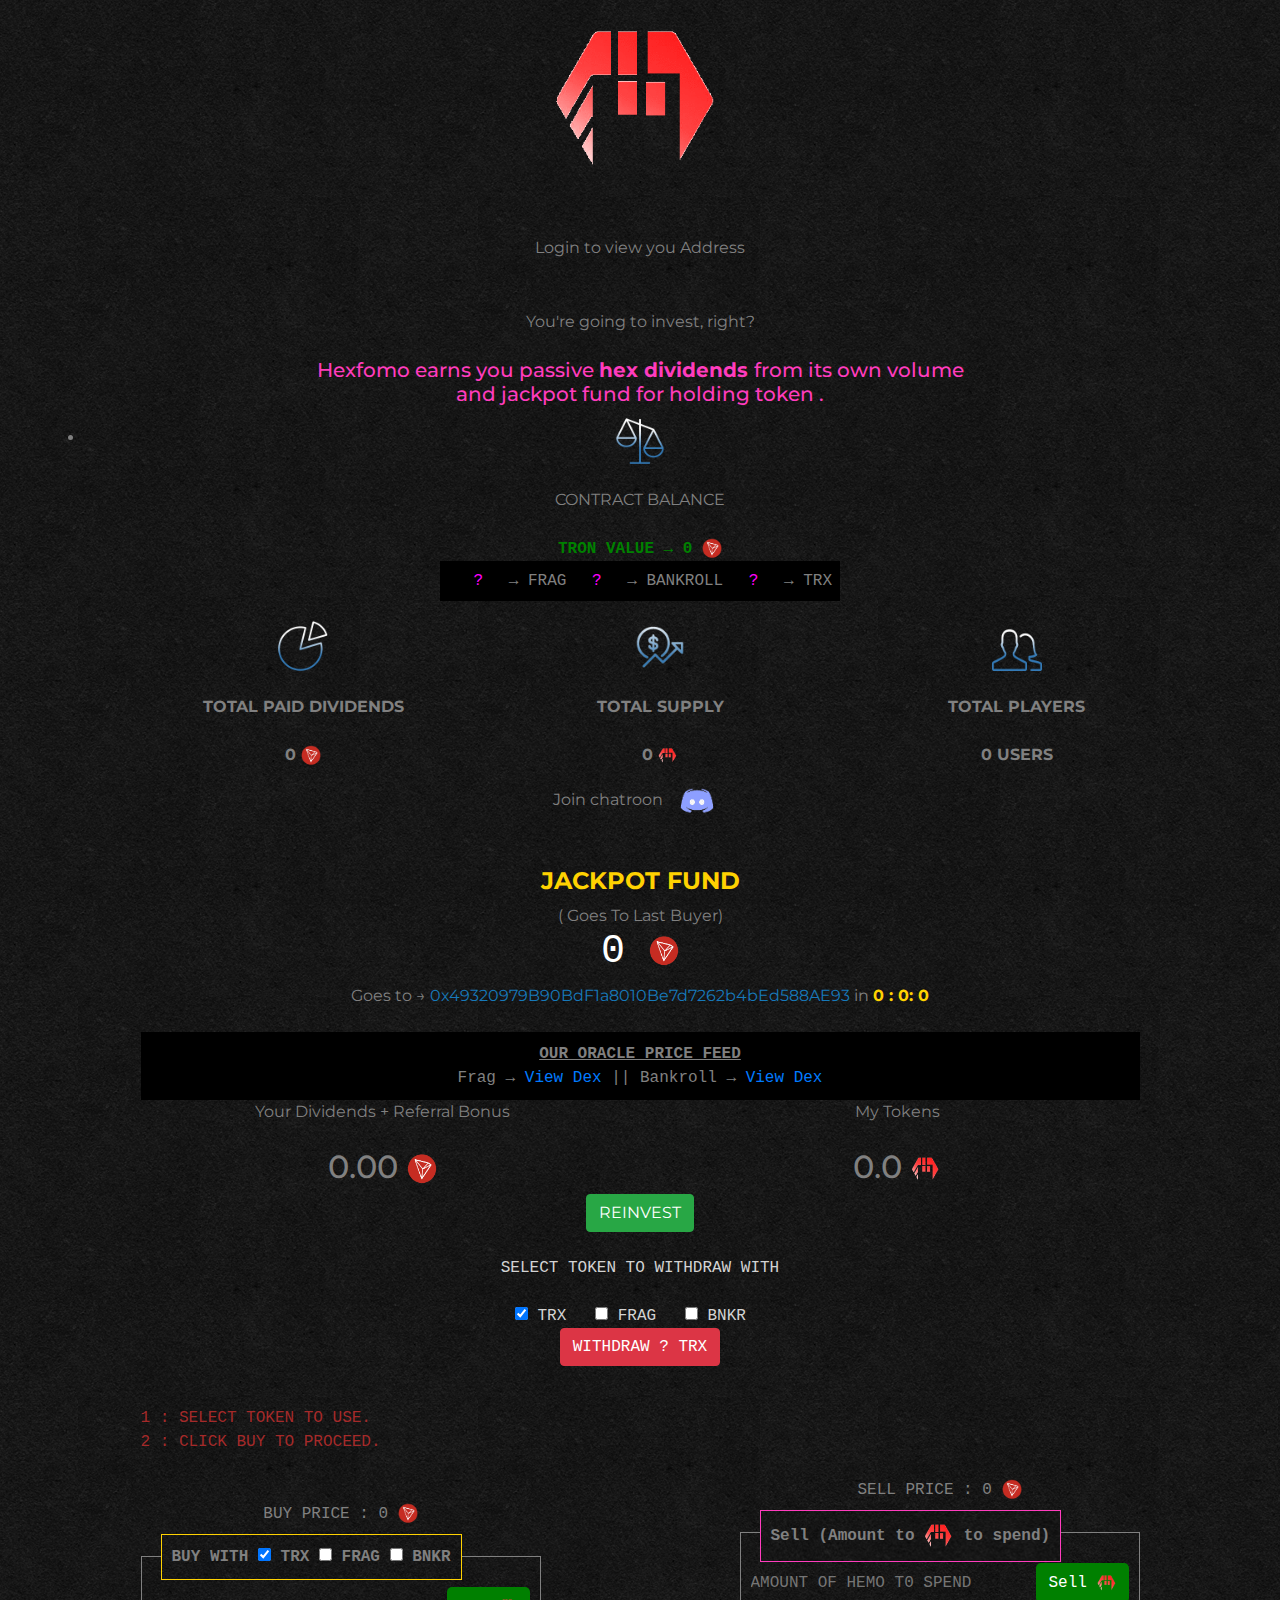
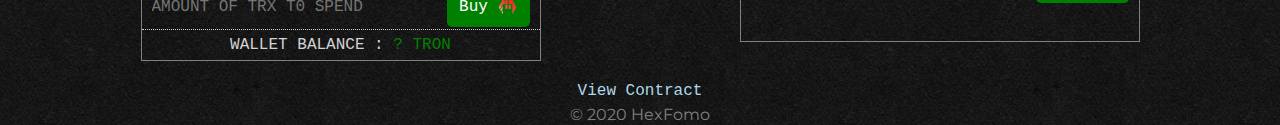
==== index.html @ c47e495b "Update index.html" ====
<!DOCTYPE html>
<html lang="en">
    <head>
        <meta charset="utf-8" />
        <meta http-equiv="X-UA-Compatible" content="IE=edge" />
        <meta name="viewport" content="width=device-width, initial-scale=1, shrink-to-fit=no" />
        <meta name="description" content="" />
        <meta name="author" content="" />
        <title>Hexfomo - Earn dividend by hold token</title>
        <!-- Bootstrap core CSS -->
        <link href="bootstrap/css/bootstrap.css" rel="stylesheet" />
        <!-- Custom styles for this template -->
        <link href="style.css" rel="stylesheet" />
        <link rel="shortcut icon" href="favicon.ico" type="image/x-icon" />
        <link rel="icon" href="favicon.ico" type="image/x-icon" />
        <link rel="stylesheet" href="https://use.fontawesome.com/releases/v5.6.3/css/all.css" integrity="sha384-UHRtZLI+pbxtHCWp1t77Bi1L4ZtiqrqD80Kn4Z8NTSRyMA2Fd33n5dQ8lWUE00s/" crossorigin="anonymous" />
    </head>
    <body>
        <div class="container" align="center">
            <div class="main">
                <img src="images/fomohex.png" width="180px" />
                <br />
                <br />
                <br />
                <span id="intialAccount">Login to view you Address</span>
                <div class="sub">
                    You're going to invest, right?
                    <br />
                    <br />
                    <h5 style="color: #ff3cbe;">
            Hexfomo earns you passive <b>hex dividends </b>from its own volume <br />
            and jackpot fund for holding token . </h5>
                    <div class="stat">
                        <li>
                            <img src="images/contract.png" width="50px" />
                            <br />
                            <br />CONTRACT BALANCE
                            <br />
                            <br />
                            <span style="font-weight:bold ; color:green;font-family:monospace">
                                TRON VALUE &rarr; <span id="HexContractBalance"> 0</span> </span>
                            <img src="images/tron.png" width="20px" />
                            <br>
                            <div style="width:400px;background:black;padding:8px;font-family:monospace;display:flex">
                                <span id="fb" style="flex:1;color:magenta"> ?</span>&rarr; FRAG
                                <br>
                                <span id="bb" style="flex:1;color:magenta"> ?</span>&rarr; BANKROLL
                                <br>
                                <span id="tr" style="flex:1;color:magenta"> ?</span>&rarr; TRX
                            </div>
                        </li>
                        <ul>
                            <li>
                                <img src="images/div.png" width="50px" />
                                <br />
                                <br />TOTAL PAID DIVIDENDS
                                <br />
                                <br />
                                <span id="totalDividendspaid">0</span>
                                <img src="images/tron.png" width="20px" />
                            </li>
                            <li>
                                <img src="images/supply.png" width="50px" />
                                <br />
                                <br />TOTAL SUPPLY
                                <br />
                                <br />
                                <span><span id="totalSupply">0</span> <img src="images/fomohex.png" width="20px" /></span>
                            </li>
                            <li>
                                <img src="images/totalplayers.png" width="50px" />
                                <br />
                                <br />TOTAL PLAYERS
                                <br />
                                <br />
                                <span id="totalPlayers">0</span> USERS
                            </li>
                        </ul>
                        <div>
                            Join chatroon
                            <a href="https://discord.gg/FEhpqAE" target="blank">
                                <img src="images/discord.png" width="60px" />
                            </a>
                        </div>
                    </div>
                    <br />
                    <br />
                    <h4 style="color: #ffd201; font-weight: bold;">
            JACKPOT FUND </h4>
                    ( Goes To Last Buyer)
                    <div class="mid" style="width: 90%; margin: auto; position: relative;">
                        <h1 style="font-family: monospace; color: white;"> <span id="jackpotFund">0</span> <img src="images/tron.png" width="30px" /> </h1>
                        <span>
              Goes to &rarr; <span style="color: #1779ba;" id="potWinner">0x49320979B90BdF1a8010Be7d7262b4bEd588AE93</span>
              in <span id="timer" style="color: #ffd201; font-weight: bold;">0 : 0: 0</span> </span>
                        <div class="confirm" id="confirm">
                            Waiting for transaction confirmation
</div>
                        <br />
                        <br />
                        <div style="background:black;padding:10px;font-family:monospace">
                            <span class="font-weight-bold"> <u>OUR ORACLE PRICE FEED</u></span> 
                            <br>
                            <span>Frag</span> &rarr; 
                            <a href="https://fragtoken.io/dex" target="blank">View Dex</a> || 
                            <span>Bankroll</span> &rarr; 
                            <a href="https://bankroll.network/swap.html" target="blank">View Dex</a> 
                        </div>
                        <div> 
                            <div class="row">
                                <div class="col">
                                    Your Dividends + Referral Bonus
                                    <div>
                                        <br />
                                        <h2> <span id="myDividends">0.00</span> <img src="images/tron.png" width="30px" /> </h2>
                                        <div align="right">
</div>
                                    </div>
                                </div>
                                <div class="col">
                                    My Tokens
                                    <div>
                                        <br />
                                        <h2> <span id="myTokens">0.0</span> <img src="images/fomohex.png" width="30px" /> </h2>
                                    </div>
                                    <div align="left">
</div>
                                </div>
                            </div>                             
                            <div>
                                <button class="btn btn-success" onclick="reinvest()">
                                    REINVEST
</button>
                                <br> 
                                <br>
                                <div style="color:lightgrey;font-family:monospace">
                                    SELECT TOKEN TO WITHDRAW WITH 
                                    <br>
                                    <br>
                                    <input type="checkbox" id="trxEnabledW" checked> TRX  &nbsp 
                                    <input type="checkbox" id="fragEnabledW"> FRAG &nbsp
                                    <input type="checkbox" id="bankrEnabledW"> BNKR &nbsp  
                                    <br>
                                    <button class="btn btn-danger" onclick="withdraw()">
                                        WITHDRAW 
                                        <span id="datapx">?</span>
                                        <span id="tokenwithdraw"> TRX</span>
                                    </button>
                                </div>                                 
                            </div>                             
                            <div class="push" style="
                  font-family: monospace;
                  padding-top: 40px;
                  margin-bottom: 200px;
                ">
                                <div class="buybuy">
                                    <div class="inst" align="left" style="color:brown;text-transform:uppercase">
                                        1 : Select Token to use. 
                                        <br>2 : Click Buy to proceed.
                                    </div>
                                    <br>
                                    <br>
                                    <div class="floating" style="display:none">
                                        <img src="images/fomohex.png" width="120px"> 
                                        <br>
                                        Ready to recieve dividend
                                        <br />
                                        Click the button below to get started
                                        <br />
                                        <br />
                                        <button class="btn btn-primary" onclick="approveHex()">
                                            JOIN NOW
</button>
                                    </div>
                                    BUY PRICE :
                                    <span id="buyprice"> 0 </span>
                                    <img src="images/tron.png" width="20px" />
                                    <div class="buytab" style="height:auto">
                                        <label> BUY WITH 
                                            <input type="checkbox" id="trxEnabled" checked> TRX  
                                            <input type="checkbox" id="fragEnabled"> FRAG 
                                            <input type="checkbox" id="bankrEnabled"> BNKR
                                        </label>
                                        <div class="buyaction buyaction2">
                                            <input type="number" id="buy" placeholder="AMOUNT OF TRX T0 SPEND" />
                                            <button onclick="buy()" class="btn btn-primary">
                                                Buy
                                                <span id="estbuy"></span> 
                                                <img src="images/fomohex.png" width="20px" />
                                            </button>                                             
                                        </div>
                                        <div class="act" style="display:none;padding:20px;padding-top:40px">
                                            <button class="btn btn-primary" style="" onclick="approve()"> 
                                                ACTIVATE  NOW
</button>
                                        </div>
                                        <div class="wtab" style="color:lightgrey;border-top: 1px dotted;margin-top:2px;padding: 3px">
                                            WALLET BALANCE : 
                                            <span style="color:green"> <span id="walletApx">?</span> <span id="tn">TRON</span> </span>
                                        </div>
                                    </div>
                                </div>
                                <br>
                                <br>
                                <br>
                                <div class="sellsell">
                                    SELL PRICE :
                                    <span id="sellPrice">0</span>
                                    <img src="images/tron.png" width="20px" />
                                    <div class="buytab" style="height:110px">
                                        <label style="border: 1px solid #ff3cbe;">Sell (Amount to
                                            <img src="images/fomohex.png" width="30px" /> to spend)
                                        </label>
                                        <div class="buyaction">
                                            <input type="number" id="sell" placeholder="AMOUNT OF HEMO T0 SPEND" />
                                            <button onclick="sell()" class="btn btn-danger">
                                                Sell
                                                <span id=""></span> 
                                                <img src="images/fomohex.png" width="20px" />
                                            </button>
                                        </div>
                                    </div>
                                </div>
                            </div>                             
                            <div style="margin-top:60px">
                                <a href="https://tronscan.org/#/contract/TPgeitAwsQyW3pYC7nh7riAEGM8wnwT5ew/token-balances" target="blank" style="color: lightblue; font-family: monospace;">
            View Contract</a> 
                                <br>
                                © 2020 HexFomo
                            </div>
                        </div>
                    </div>
                </div>
                <!--    <div>
                    <a href="#" style="color: lightblue; font-family: monospace;">
            View Contract</a>
                </div>
                © 2020 HexFomo -->
            </div>
        </div>
        <!-- Bootstrap core JavaScript
    ================================================== -->
        <!-- Placed at the end of the document so the pages load faster -->
        <script src="assets/js/jquery.min.js"></script>
        <script src="assets/js/popper.js"></script>
        <script src="bootstrap/js/bootstrap.min.js"></script>
        <!-- IE10 viewport hack for Surface/desktop Windows 8 bug -->
        <script src="assets/js/ie10-viewport-bug-workaround.js"></script>
       <!-- <script src="tron.js"></script> -->
    </body>
</html>
---- style.css ----
@import url('https://fonts.googleapis.com/css2?family=Montserrat:wght@200&display=swap');

html {
    background: url('images/bg.png');
}

body {
    background-image: url('images/bg.png');
    color: grey;
    font-family: 'Montserrat', sans-serif;
}

.main {
    padding-top: 10px;
}

.sub {
    padding-top: 50px;
}

.stat ul {
    padding-top: 20px;
    font-weight: bold;
    display: flex;
    list-style-type: none;
}

.stat ul li {
    flex: 1;
}


.buytab {
    margin-top: 30px;
    border: 1px solid;
    width: 400px;
}

.buytab label {
    background-image: url('images/bg.png');
    position: absolute;
    margin-left: -180px;
    padding: 10px;
    margin-top: -23px;
    color: grey;
    font-weight: bold;
    border: 1px solid #ffd201;
}

.confirm {
    background: white;
    color: grey;
    display: none;
}

.buyaction {
    margin-top: 30px;
    display: flex;
}

.buyaction input {
    flex: 1;
    height: 40px;
    background: none;
    border: none;
    outline: none;
    padding-left: 10px;
    color: white;
}

.buyaction button {
    margin-right: 10px;
    background: green;
    border: none;
    color: white;
    border-radius: 5px;
}

.buybuy {
    float: left;
    
}

.sellsell {
    float: right;
}

.manage {
    margin-bottom: 400px;
}

.floating {
    background: grey;
    position: absolute;
    width: 103%;
    margin-left: -10px;
    height: 130%;
    padding: 40px;
    margin-top: -19%;
    z-index: 5;
    background-color: rgba(000, 000, 000, 0.7);
}
.footer {
   position: fixed;
   left: 0;
   bottom: 0;
   width: 100%;
     background-image: url('images/bg.png');
    border-top:1px dashed grey;
    padding-top:5px;
   color: white;
   text-align: center;
}


@media only screen and (max-width: 1000px) {
    .inst{
        padding-left:100px
    }
  .buybuy {
      
    float:none;
      
      width:70%;
      margin:auto;
      margin-bottom:10px
  }
    .sellsell {
     float:none;
      
      width:70%;
      margin:auto;
        
  }
}
.push{
    margin-bottom:300px;
}
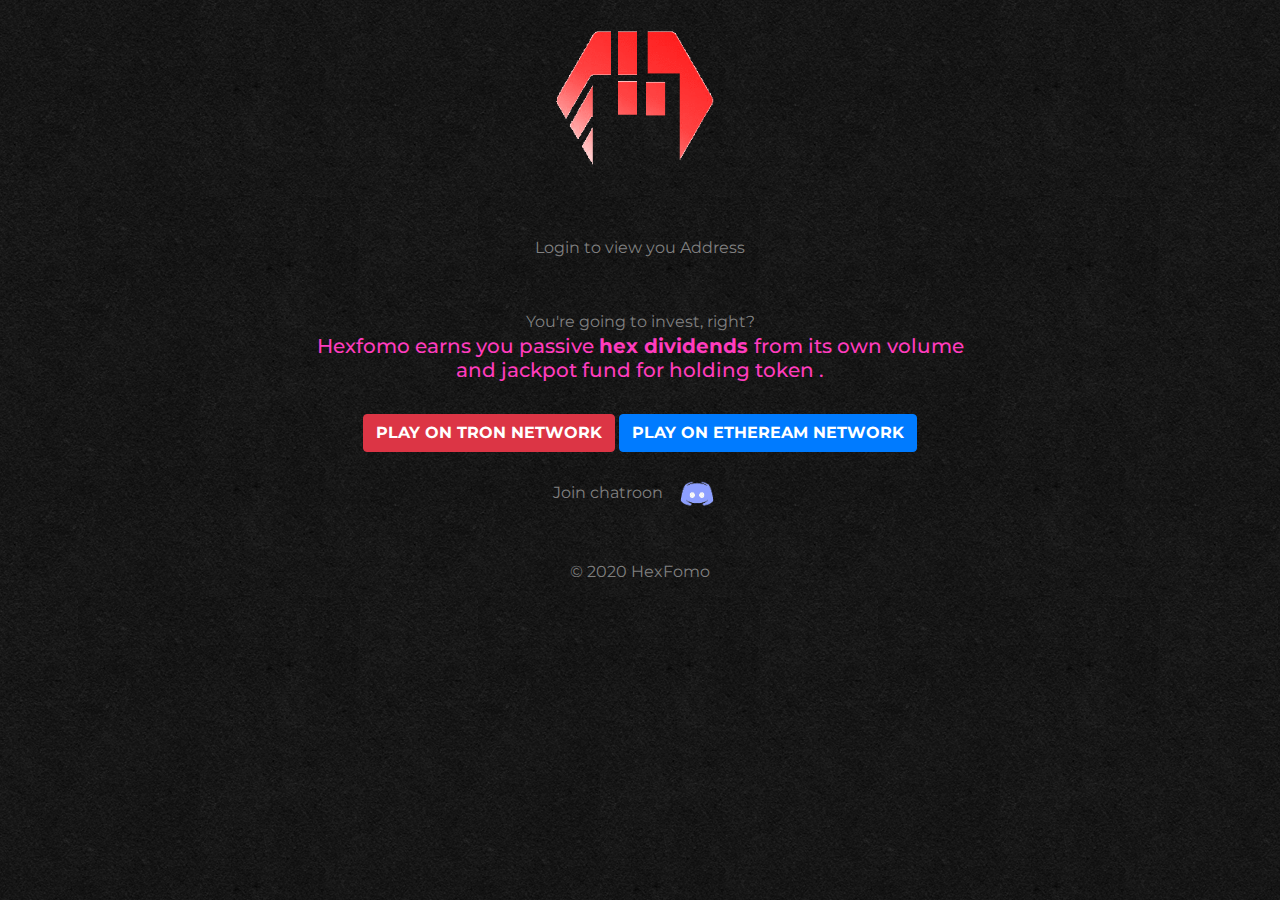
==== commit 522e2e36: "Update index.html" ====
--- a/index.html
+++ b/index.html
@@ -6,7 +6,7 @@
         <meta name="viewport" content="width=device-width, initial-scale=1, shrink-to-fit=no" />
         <meta name="description" content="" />
         <meta name="author" content="" />
-        <title>Hexfomo - Earn dividend by hold token</title>
+        <title>Hexfomo - Earn divdend on you hex token</title>
         <!-- Bootstrap core CSS -->
         <link href="bootstrap/css/bootstrap.css" rel="stylesheet" />
         <!-- Custom styles for this template -->
@@ -25,217 +25,33 @@
                 <span id="intialAccount">Login to view you Address</span>
                 <div class="sub">
                     You're going to invest, right?
-                    <br />
+                    
                     <br />
                     <h5 style="color: #ff3cbe;">
             Hexfomo earns you passive <b>hex dividends </b>from its own volume <br />
             and jackpot fund for holding token . </h5>
+                    <br/>
+                     
+                    <div>
+                        <button class="btn btn-danger font-weight-bold"> PLAY ON TRON NETWORK 
+                            
+                        </button>
+                         <button class="btn btn-primary font-weight-bold"> PLAY ON ETHEREAM NETWORK 
+                            
+                        </button>
+                        <br/>
+                        <br/>
+                    </div>
                     <div class="stat">
-                        <li>
-                            <img src="images/contract.png" width="50px" />
-                            <br />
-                            <br />CONTRACT BALANCE
-                            <br />
-                            <br />
-                            <span style="font-weight:bold ; color:green;font-family:monospace">
-                                TRON VALUE &rarr; <span id="HexContractBalance"> 0</span> </span>
-                            <img src="images/tron.png" width="20px" />
-                            <br>
-                            <div style="width:400px;background:black;padding:8px;font-family:monospace;display:flex">
-                                <span id="fb" style="flex:1;color:magenta"> ?</span>&rarr; FRAG
-                                <br>
-                                <span id="bb" style="flex:1;color:magenta"> ?</span>&rarr; BANKROLL
-                                <br>
-                                <span id="tr" style="flex:1;color:magenta"> ?</span>&rarr; TRX
-                            </div>
-                        </li>
-                        <ul>
-                            <li>
-                                <img src="images/div.png" width="50px" />
-                                <br />
-                                <br />TOTAL PAID DIVIDENDS
-                                <br />
-                                <br />
-                                <span id="totalDividendspaid">0</span>
-                                <img src="images/tron.png" width="20px" />
-                            </li>
-                            <li>
-                                <img src="images/supply.png" width="50px" />
-                                <br />
-                                <br />TOTAL SUPPLY
-                                <br />
-                                <br />
-                                <span><span id="totalSupply">0</span> <img src="images/fomohex.png" width="20px" /></span>
-                            </li>
-                            <li>
-                                <img src="images/totalplayers.png" width="50px" />
-                                <br />
-                                <br />TOTAL PLAYERS
-                                <br />
-                                <br />
-                                <span id="totalPlayers">0</span> USERS
-                            </li>
-                        </ul>
                         <div>
                             Join chatroon
-                            <a href="https://discord.gg/FEhpqAE" target="blank">
-                                <img src="images/discord.png" width="60px" />
-                            </a>
+                            <img src="images/discord.png" width="60px" />
                         </div>
                     </div>
                     <br />
                     <br />
-                    <h4 style="color: #ffd201; font-weight: bold;">
-            JACKPOT FUND </h4>
-                    ( Goes To Last Buyer)
-                    <div class="mid" style="width: 90%; margin: auto; position: relative;">
-                        <h1 style="font-family: monospace; color: white;"> <span id="jackpotFund">0</span> <img src="images/tron.png" width="30px" /> </h1>
-                        <span>
-              Goes to &rarr; <span style="color: #1779ba;" id="potWinner">0x49320979B90BdF1a8010Be7d7262b4bEd588AE93</span>
-              in <span id="timer" style="color: #ffd201; font-weight: bold;">0 : 0: 0</span> </span>
-                        <div class="confirm" id="confirm">
-                            Waiting for transaction confirmation
-</div>
-                        <br />
-                        <br />
-                        <div style="background:black;padding:10px;font-family:monospace">
-                            <span class="font-weight-bold"> <u>OUR ORACLE PRICE FEED</u></span> 
-                            <br>
-                            <span>Frag</span> &rarr; 
-                            <a href="https://fragtoken.io/dex" target="blank">View Dex</a> || 
-                            <span>Bankroll</span> &rarr; 
-                            <a href="https://bankroll.network/swap.html" target="blank">View Dex</a> 
-                        </div>
-                        <div> 
-                            <div class="row">
-                                <div class="col">
-                                    Your Dividends + Referral Bonus
-                                    <div>
-                                        <br />
-                                        <h2> <span id="myDividends">0.00</span> <img src="images/tron.png" width="30px" /> </h2>
-                                        <div align="right">
-</div>
-                                    </div>
-                                </div>
-                                <div class="col">
-                                    My Tokens
-                                    <div>
-                                        <br />
-                                        <h2> <span id="myTokens">0.0</span> <img src="images/fomohex.png" width="30px" /> </h2>
-                                    </div>
-                                    <div align="left">
-</div>
-                                </div>
-                            </div>                             
-                            <div>
-                                <button class="btn btn-success" onclick="reinvest()">
-                                    REINVEST
-</button>
-                                <br> 
-                                <br>
-                                <div style="color:lightgrey;font-family:monospace">
-                                    SELECT TOKEN TO WITHDRAW WITH 
-                                    <br>
-                                    <br>
-                                    <input type="checkbox" id="trxEnabledW" checked> TRX  &nbsp 
-                                    <input type="checkbox" id="fragEnabledW"> FRAG &nbsp
-                                    <input type="checkbox" id="bankrEnabledW"> BNKR &nbsp  
-                                    <br>
-                                    <button class="btn btn-danger" onclick="withdraw()">
-                                        WITHDRAW 
-                                        <span id="datapx">?</span>
-                                        <span id="tokenwithdraw"> TRX</span>
-                                    </button>
-                                </div>                                 
-                            </div>                             
-                            <div class="push" style="
-                  font-family: monospace;
-                  padding-top: 40px;
-                  margin-bottom: 200px;
-                ">
-                                <div class="buybuy">
-                                    <div class="inst" align="left" style="color:brown;text-transform:uppercase">
-                                        1 : Select Token to use. 
-                                        <br>2 : Click Buy to proceed.
-                                    </div>
-                                    <br>
-                                    <br>
-                                    <div class="floating" style="display:none">
-                                        <img src="images/fomohex.png" width="120px"> 
-                                        <br>
-                                        Ready to recieve dividend
-                                        <br />
-                                        Click the button below to get started
-                                        <br />
-                                        <br />
-                                        <button class="btn btn-primary" onclick="approveHex()">
-                                            JOIN NOW
-</button>
-                                    </div>
-                                    BUY PRICE :
-                                    <span id="buyprice"> 0 </span>
-                                    <img src="images/tron.png" width="20px" />
-                                    <div class="buytab" style="height:auto">
-                                        <label> BUY WITH 
-                                            <input type="checkbox" id="trxEnabled" checked> TRX  
-                                            <input type="checkbox" id="fragEnabled"> FRAG 
-                                            <input type="checkbox" id="bankrEnabled"> BNKR
-                                        </label>
-                                        <div class="buyaction buyaction2">
-                                            <input type="number" id="buy" placeholder="AMOUNT OF TRX T0 SPEND" />
-                                            <button onclick="buy()" class="btn btn-primary">
-                                                Buy
-                                                <span id="estbuy"></span> 
-                                                <img src="images/fomohex.png" width="20px" />
-                                            </button>                                             
-                                        </div>
-                                        <div class="act" style="display:none;padding:20px;padding-top:40px">
-                                            <button class="btn btn-primary" style="" onclick="approve()"> 
-                                                ACTIVATE  NOW
-</button>
-                                        </div>
-                                        <div class="wtab" style="color:lightgrey;border-top: 1px dotted;margin-top:2px;padding: 3px">
-                                            WALLET BALANCE : 
-                                            <span style="color:green"> <span id="walletApx">?</span> <span id="tn">TRON</span> </span>
-                                        </div>
-                                    </div>
-                                </div>
-                                <br>
-                                <br>
-                                <br>
-                                <div class="sellsell">
-                                    SELL PRICE :
-                                    <span id="sellPrice">0</span>
-                                    <img src="images/tron.png" width="20px" />
-                                    <div class="buytab" style="height:110px">
-                                        <label style="border: 1px solid #ff3cbe;">Sell (Amount to
-                                            <img src="images/fomohex.png" width="30px" /> to spend)
-                                        </label>
-                                        <div class="buyaction">
-                                            <input type="number" id="sell" placeholder="AMOUNT OF HEMO T0 SPEND" />
-                                            <button onclick="sell()" class="btn btn-danger">
-                                                Sell
-                                                <span id=""></span> 
-                                                <img src="images/fomohex.png" width="20px" />
-                                            </button>
-                                        </div>
-                                    </div>
-                                </div>
-                            </div>                             
-                            <div style="margin-top:60px">
-                                <a href="https://tronscan.org/#/contract/TPgeitAwsQyW3pYC7nh7riAEGM8wnwT5ew/token-balances" target="blank" style="color: lightblue; font-family: monospace;">
-            View Contract</a> 
-                                <br>
-                                © 2020 HexFomo
-                            </div>
-                        </div>
-                    </div>
                 </div>
-                <!--    <div>
-                    <a href="#" style="color: lightblue; font-family: monospace;">
-            View Contract</a>
-                </div>
-                © 2020 HexFomo -->
+                © 2020 HexFomo
             </div>
         </div>
         <!-- Bootstrap core JavaScript
@@ -246,6 +62,7 @@
         <script src="bootstrap/js/bootstrap.min.js"></script>
         <!-- IE10 viewport hack for Surface/desktop Windows 8 bug -->
         <script src="assets/js/ie10-viewport-bug-workaround.js"></script>
-       <!-- <script src="tron.js"></script> -->
+        <script src="js/hexToken_abi.js" type="text/javascript"></script>
+        
     </body>
 </html>
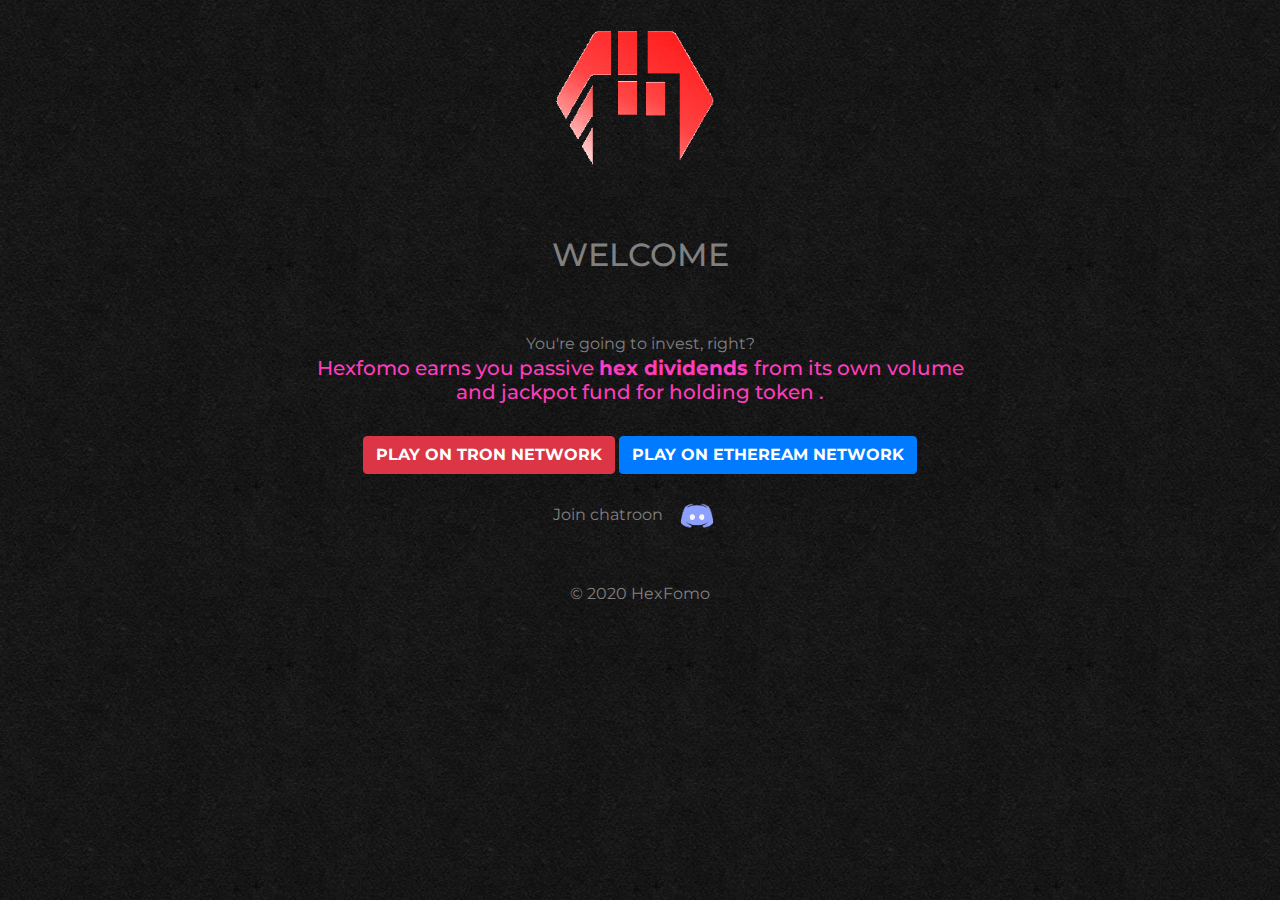
==== commit d6707792: "Update index.html" ====
--- a/index.html
+++ b/index.html
@@ -22,7 +22,7 @@
                 <br />
                 <br />
                 <br />
-                <span id="intialAccount">Login to view you Address</span>
+                <h2 id="intialAccount">WELCOME</h2>
                 <div class="sub">
                     You're going to invest, right?
                     
@@ -33,12 +33,12 @@
                     <br/>
                      
                     <div>
-                        <button class="btn btn-danger font-weight-bold"> PLAY ON TRON NETWORK 
+                     <a href="eth/">   <button class="btn btn-danger font-weight-bold"> PLAY ON TRON NETWORK 
                             
-                        </button>
-                         <button class="btn btn-primary font-weight-bold"> PLAY ON ETHEREAM NETWORK 
+                         </button></a>
+                       <a href="tron/">   <button class="btn btn-primary font-weight-bold"> PLAY ON ETHEREAM NETWORK 
                             
-                        </button>
+                           </button> </a>
                         <br/>
                         <br/>
                     </div>
